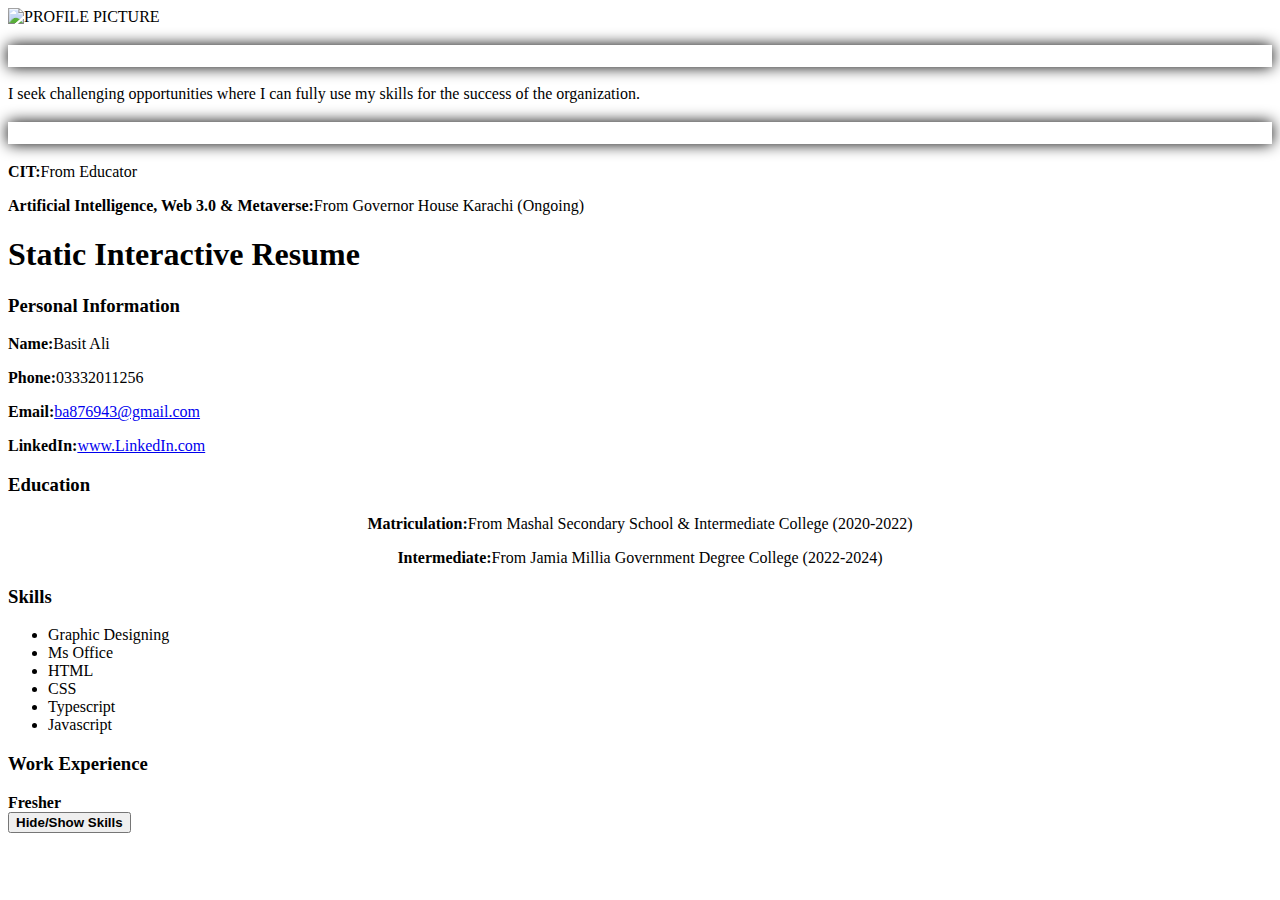
==== Milestones 1-2/index.html @ d709acc3 "Create index.html" ====
<html lang="en">
<head>
    <meta charset="UTF-8">
    <meta name="viewport" content="width=device-width, initial-scale=1.0">
    <title>Static Interactive Resume </title>
    <link rel="stylesheet" href="style.css">
</head>
<body>
    <!-- Left section -->
    <div class="resume-container">
        <div class="left-section">
            <img src="BASIT ALI PROFILE PIC.png" alt=" PROFILE PICTURE" class="profile-picture">
<section id="objective">
    <h3 style="color: rgb(255, 255, 255);   box-shadow:0 0 15px rgb(0, 0, 0) ;">Career Objective</h3>
    <p style="text-align: justify;hyphens: auto;">I seek challenging opportunities where I can fully use my skills for the success of the organization.</p>
</section>
<section id="Certification">
    <h3 style="color: rgb(255, 255, 255);   box-shadow:0 0 15px rgb(0, 0, 0) ;"> Certification</h3>
    <p><b>CIT:</b>From Educator </p>
    <p><b>Artificial Intelligence, Web 3.0 & Metaverse:</b>From Governor House Karachi (Ongoing)</p>
</section>

        </div>
        <!-- Right Section-->
         <div class="right-section">
            <h1> Static Interactive Resume</h1>
            <section id="personal info">
                <h3>Personal Information</h3>
                <p><b>Name:</b>Basit Ali</p>
                <p><b>Phone:</b>03332011256</p>
                <p><b>Email:</b><a href="ba876943@gmail.com">ba876943@gmail.com</a></p>
                <p><b>LinkedIn:</b><a href="https://www.linkedin.com/in/basit-ali-baloch-738285253/" target="_blank">www.LinkedIn.com</a></p>
            </section>
<!-- Education Section-->
<section id="education">
    <h3>Education</h3>
    <p style="text-align:center;"><b>Matriculation:</b>From Mashal Secondary School & Intermediate College (2020-2022)</p>
    <p style="text-align: center;"><b>Intermediate:</b>From Jamia Millia Government Degree College (2022-2024)</p>
</section>
<!-- Skills Section -->
 <section id="skills">
    <h3>Skills</h3>
    <ul>
        <li>Graphic Designing</li>
        <li>Ms Office</li>
        <li>HTML</li>
        <li>CSS</li>
        <li>Typescript</li>
        <li>Javascript</li>
    </ul>
 </section>
 <!-- Work Experience-->
  <section id="work-experience">
    <h3>Work Experience</h3>
    <b>Fresher</b>
  </section>
  <!-- Button to toggle skills section-->
   <button id="toggle-skills"><b>Hide/Show Skills</b></button>
         </div>
    </div>
    <script src="Milestone.js"></script>
</body>
</html>
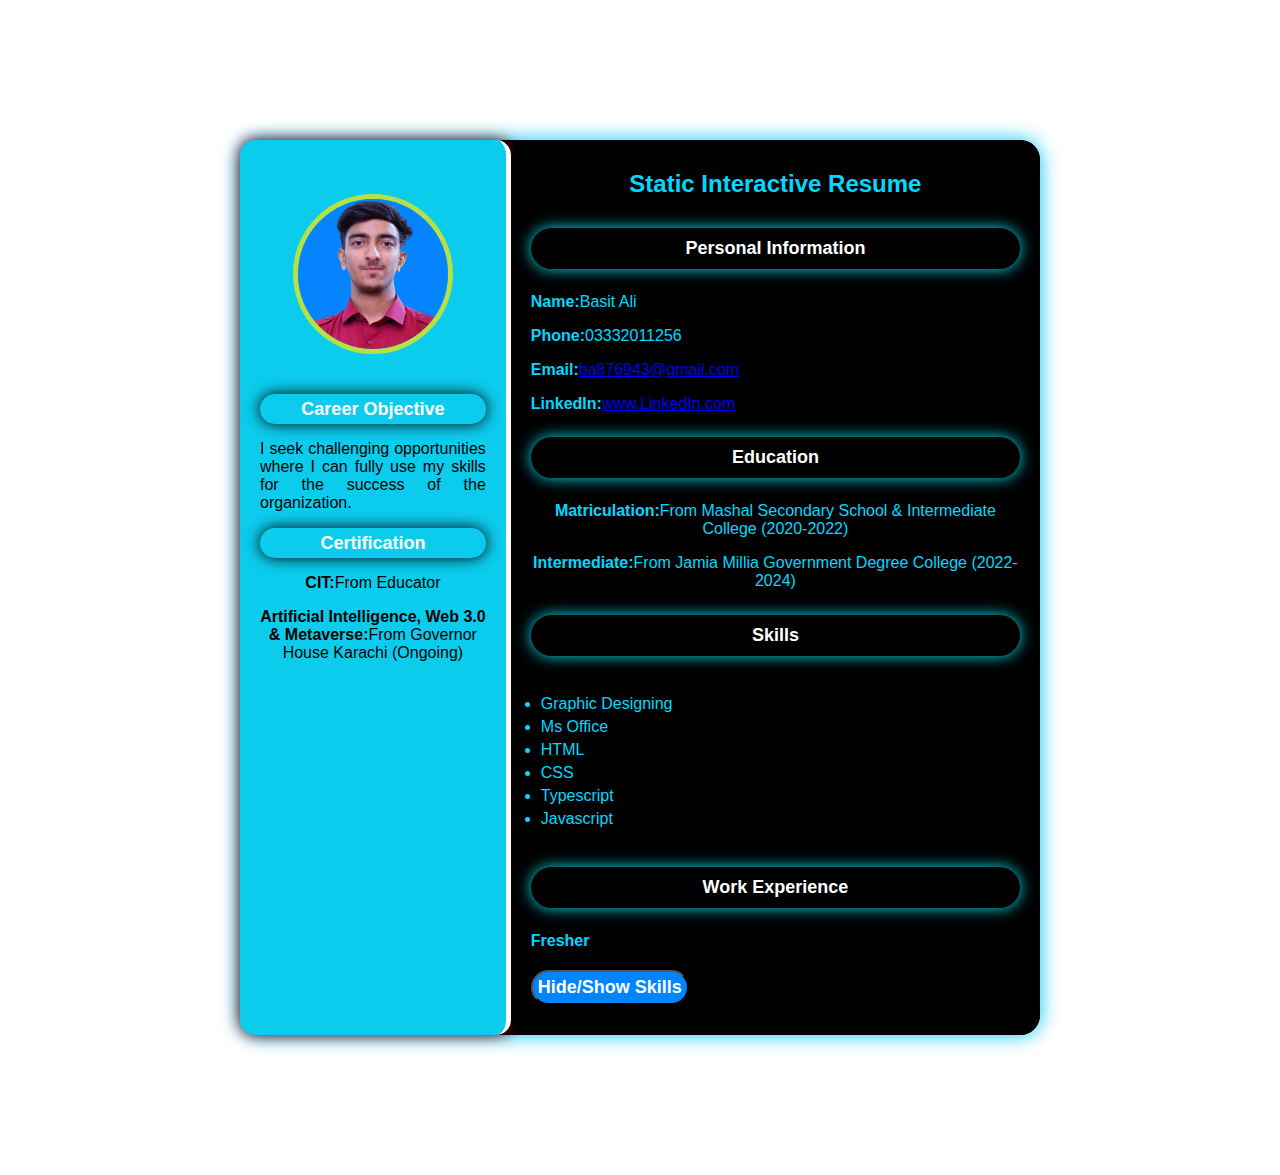
==== commit f2b59c79: "Update index.html" ====
--- a/Milestones 1-2/index.html
+++ b/Milestones 1-2/index.html
@@ -58,6 +58,6 @@
    <button id="toggle-skills"><b>Hide/Show Skills</b></button>
          </div>
     </div>
-    <script src="Milestone.js"></script>
+    <script src="script.js"></script>
 </body>
 </html>
--- a/Milestones 1-2/style.css
+++ b/Milestones 1-2/style.css
@@ -0,0 +1,91 @@
+body{
+    font-family: Arial,sans-serif;
+    background-color: rgb(255, 255, 255);
+    margin:20;
+    padding:120px;
+}
+
+.resume-container{
+    display: flex;
+    background-color: rgb(0, 0, 0);
+    width:80%;
+    margin: 0 auto;
+    border-radius:20px;
+    box-shadow:0 0 20px rgb(2, 198, 247);
+}
+
+.left-section{
+    background-color:rgb(12, 204, 238);
+    color: rgb(0, 0, 0);
+    padding:20px;
+    width:30%;
+    text-align: center;
+    border-right:5px solid rgb(255, 255, 255) ;
+    border-radius:15px ;
+    box-shadow:0 0 15px rgb(102, 2, 2) ;
+}
+
+.profile-picture{
+    width:150px; 
+    height:150px;
+    margin-top:15%;
+    border-radius:100%;
+    border:5px solid rgb(182, 225, 65) ;
+    margin-bottom:29px;
+}
+
+h1{
+    font-size:24px ;
+    margin:10px 0 ;
+    margin-bottom:30px ;
+    text-align: center;
+}
+
+h3{
+    font-size:18px;
+    padding: 2%;
+    margin:20px 0 10px ;
+    color: rgb(255, 255, 255);
+    border-radius:25px ;
+    box-shadow:0 0 15px rgb(7, 223, 238) ;
+    margin-top:5% ;
+    margin-bottom:5% ;
+    text-align: center;
+    
+
+}
+
+ul{
+    list-style-type:fill round;
+    padding:10;
+    margin:10px 0;
+}
+ ul li {
+    margin:5px 0 ;
+ }
+
+ .right-section{
+    padding:20;
+    width:65%;
+    color: rgb(0, 217, 255);
+    background-color:black;
+    border-radius:20px ;
+     }
+ button{
+    font-family: Arial, Helvetica, sans-serif;
+    border-radius: 25px;
+    box-shadow:0 0 15px rgb(0, 0, 0) ;
+    cursor: pointer;
+    margin-top:10px ;
+    font-size:18px ;
+    color: rgb(255, 255, 255);
+    background-color: rgb(0, 132, 255);
+    padding: 1%;
+    margin:20px 0 10px ;
+    
+ }
+
+ button:hover{
+    background-color: rgb(0, 0, 0);
+   
+ }